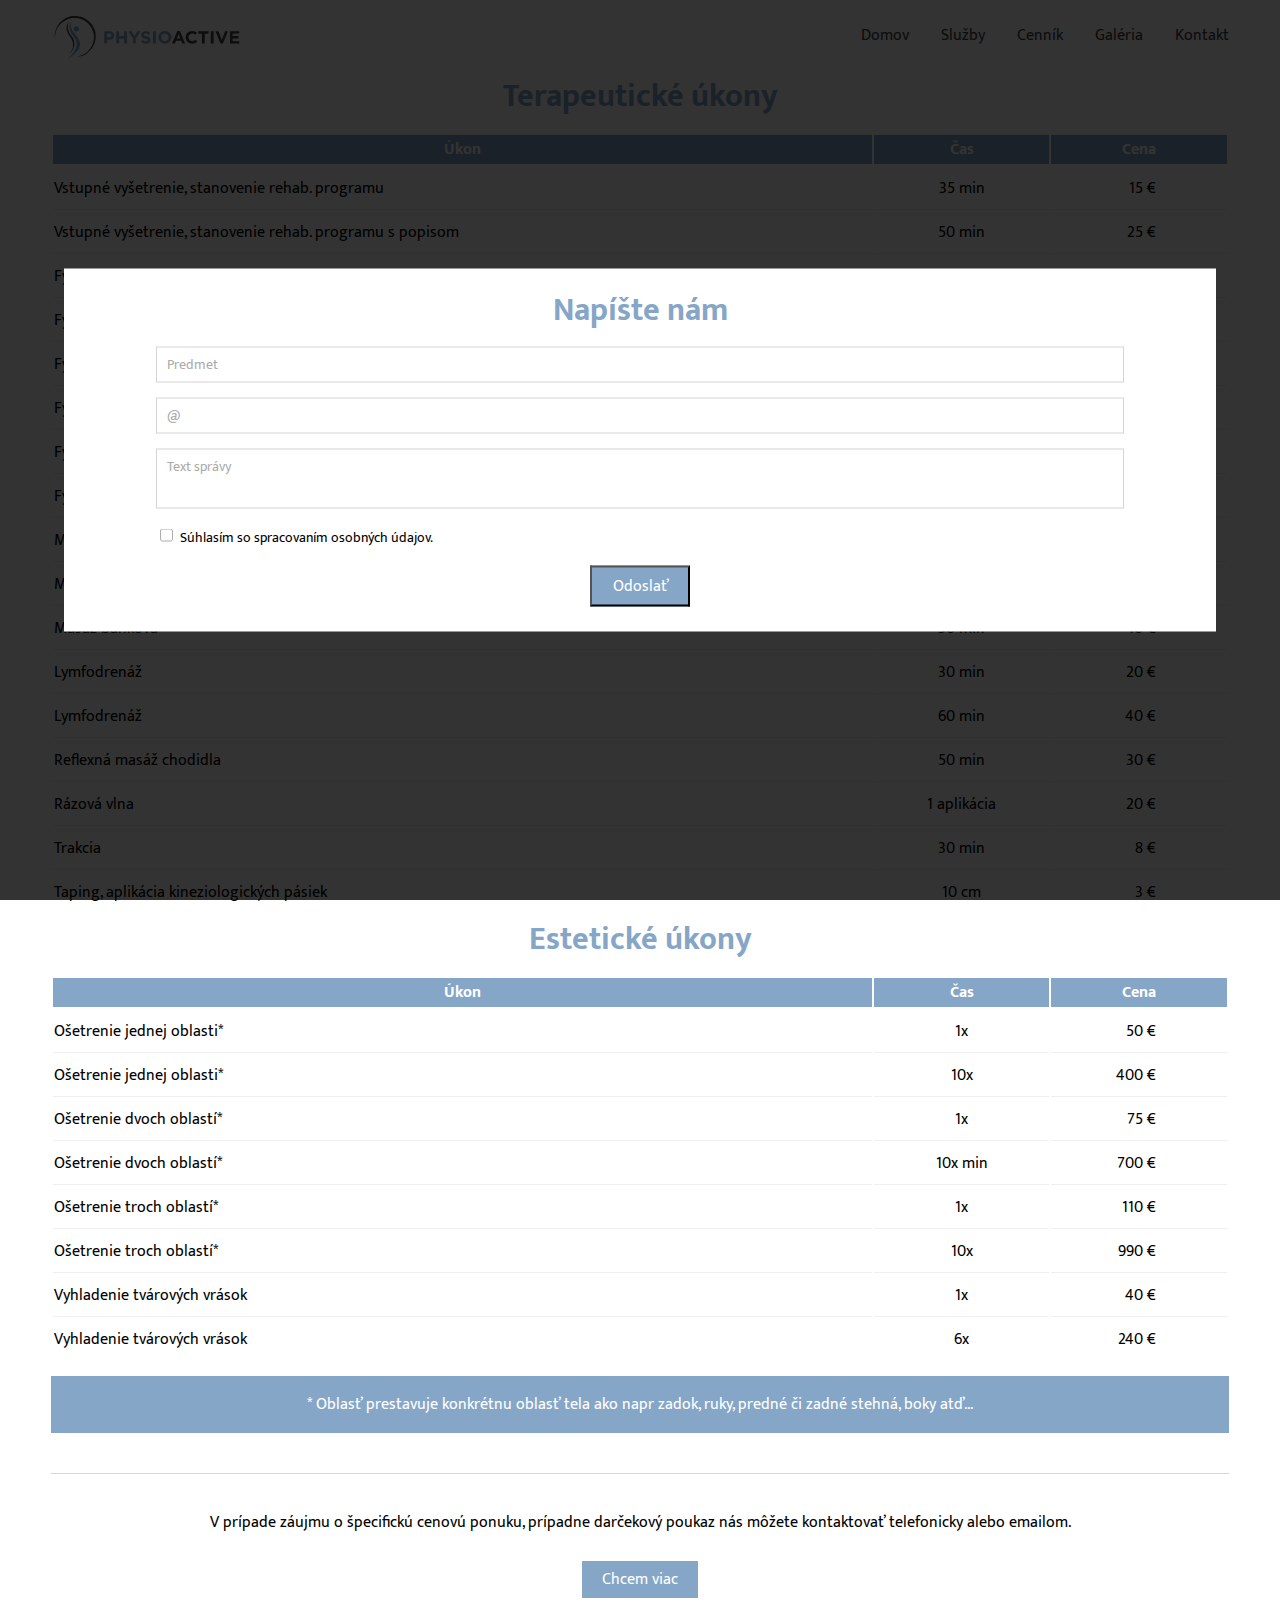
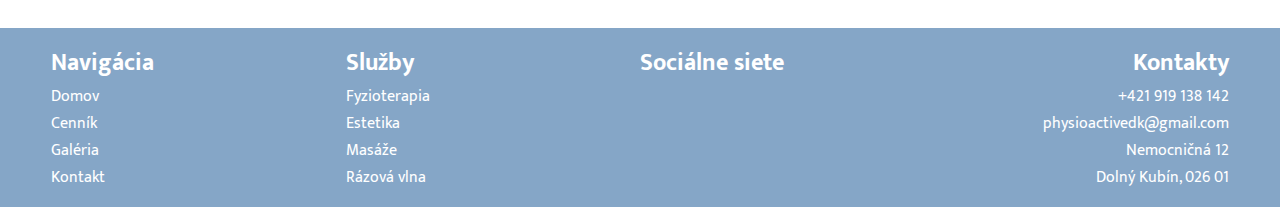
==== cennik.html @ cafc92ba "added popup / jquery tba" ====
<!DOCTYPE html>
<html lang="sk">
<head>
    <meta charset="UTF-8">
    <meta name="viewport" content="width=device-width, initial-scale=1.0">
    <meta http-equiv="X-UA-Compatible" content="ie=edge">
    <title>Physioactive - Diagnosticko rehabilitačné centrum fyzioterapie</title>
    <link rel="stylesheet" type="text/css" href="cennik.css">
    <link rel="stylesheet" href="https://use.fontawesome.com/releases/v5.0.13/css/all.css" integrity="sha384-DNOHZ68U8hZfKXOrtjWvjxusGo9WQnrNx2sqG0tfsghAvtVlRW3tvkXWZh58N9jp" crossorigin="anonymous">
    <link href="https://fonts.googleapis.com/css?family=Mukta:400,600" rel="stylesheet">
</head>
<body>
    <nav class="navbar">
        <a href="https://www.physioactive.sk/"><div class="PSlogo"></div></a>
        <div class="menulist">
            <ul>
                <li><a href="https://www.physioactive.sk/">Domov</a></li>
                <li><a href="sluzby">Služby</a></li>
                <li><a href="cennik">Cenník</a></li>
                <li><a href="galeria">Galéria</a></li>
                <li><a href="kontakt">Kontakt</a></li>
            </ul>
        </div>
        <div class="menuBtn"><i class="fas fa-bars"></i></div>
        <ul class="upperSocial">
            <li><a href="https://www.facebook.com/PhysioActive-455984561449445/" target="_blank"><i class="fab fa-facebook"></i></a></li>
            <li><a href="#"><i class="fab fa-youtube"></i></a></li>
            <li><a href="#"><i class="fab fa-instagram"></i></a></li>
        </ul>
            <div class="menuMob">
                <ul>
                    <li><a href="https://www.physioactive.sk/">Domov</a></li>
                    <li><a href="sluzby">Služby</a></li>
                    <li><a href="cennik">Cenník</a></li>
                    <li><a href="galeria">Galéria</a></li>
                    <li><a href="kontakt">Kontakt</a></li>
                </ul>
            </div>
    </nav>
    <main>
            <div class="serHeadWrap"><h1 class="serHead">Terapeutické úkony</h1></div>
            <div class="tabWrap">
                <table>
                    <thead>
                        <tr>
                            <th>Úkon</th>
                            <th>Čas</th>
                            <th>Cena</th>
                        </tr>
                    </thead>
                    <tbody>
                        <tr>
                            <td class="noBorder">Vstupné vyšetrenie, stanovenie rehab. programu</td>
                            <td class="noBorder">35 min</td>
                            <td class="noBorder"><p>15 €</p></td>
                        </tr>
                        <tr>
                            <td>Vstupné vyšetrenie, stanovenie rehab. programu s popisom</td>
                            <td>50 min</td>
                            <td><p>25 €</p></td>
                        </tr>
                        <tr>
                            <td>Fyzioterapia</td>
                            <td>30 min</td>
                            <td><p>10 €</p></td>
                        </tr>
                        <tr>
                            <td>Fyzioterapia</td>
                            <td>50 min</td>
                            <td><p>15 €</p></td>
                        </tr>
                        <tr>
                            <td>Fyzioterapia 5x</td>
                            <td>50 min</td>
                            <td><p>70 €</p></td>
                        </tr>
                        <tr>
                            <td>Fyzioterapia 10x</td>
                            <td>30 min</td>
                            <td><p>135 €</p></td>
                        </tr>
                        <tr>
                            <td>Fyzioterapia v domácom prostredí</td>
                            <td>60 min</td>
                            <td><p>120 €</p></td>
                        </tr>
                        <tr>
                            <td>Fyzioterapia v domácom prostredí 10x</td>
                            <td>60 min</td>
                            <td><p>270 €</p></td>
                        </tr>
                        <tr>
                            <td>Masáž</td>
                            <td>30 min</td>
                            <td><p>10 €</p></td>
                        </tr>
                        <tr>
                            <td>Masáž klasická</td>
                            <td>50 min</td>
                            <td><p>30 €</p></td>
                        </tr>
                        <tr>
                            <td>Masáž banková</td>
                            <td>30 min</td>
                            <td><p>10 €</p></td>
                        </tr>
                        <tr>
                            <td>Lymfodrenáž</td>
                            <td>30 min</td>
                            <td><p>20 €</p></td>
                        </tr>
                        <tr>
                            <td>Lymfodrenáž</td>
                            <td>60 min</td>
                            <td><p>40 €</p></td>
                        </tr>
                        <tr>
                            <td>Reflexná masáž chodidla</td>
                            <td>50 min</td>
                            <td><p>30 €</p></td>
                        </tr>
                        <tr>
                            <td>Rázová vlna</td>
                            <td>1 aplikácia</td>
                            <td><p>20 €</p></td>
                        </tr>
                        <tr>
                            <td>Trakcia</td>
                            <td>30 min</td>
                            <td><p>8 €</p></td>
                        </tr>
                        <tr>
                            <td>Taping, aplikácia kineziologických pásiek</td>
                            <td>10 cm</td>
                            <td><p>3 €</p></td>
                        </tr>
                    </tbody>
                </table>
            </div>
            <div class="serHeadWrap"><h1 class="serHead">Estetické úkony</h1></div>
            <div class="tabWrap">
                    <table>
                        <thead>
                            <tr>
                                <th>Úkon</th>
                                <th>Čas</th>
                                <th>Cena</th>
                            </tr>
                        </thead>
                        <tbody>
                            <tr>
                                <td class="noBorder">Ošetrenie jednej oblasti*</td>
                                <td class="noBorder">1x</td>
                                <td class="noBorder"><p>50 €</p></td>
                            </tr>
                            <tr>
                                <td>Ošetrenie jednej oblasti*</td>
                                <td>10x</td>
                                <td><p>400 €</p></td>
                            </tr>
                            <tr>
                                <td>Ošetrenie dvoch oblastí*</td>
                                <td>1x</td>
                                <td><p>75 €</p></td>
                            </tr>
                            <tr>
                                <td>Ošetrenie dvoch oblastí*</td>
                                <td>10x min</td>
                                <td><p>700 €</p></td>
                            </tr>
                            <tr>
                                <td>Ošetrenie troch oblastí*</td>
                                <td>1x</td>
                                <td><p>110 €</p></td>
                            </tr>
                            <tr>
                                <td>Ošetrenie troch oblastí*</td>
                                <td>10x</td>
                                <td><p>990 €</p></td>
                            </tr>
                            <tr>
                                <td>Vyhladenie tvárových vrások</td>
                                <td>1x</td>
                                <td><p>40 €</p></td>
                            </tr>
                            <tr>
                                <td>Vyhladenie tvárových vrások</td>
                                <td>6x</td>
                                <td><p>240 €</p></td>
                            </tr>
                        </tbody>
                    </table>
                </div>
                <div class="infoStar">
                    <div class="starWrap">
                        <p>* Oblasť prestavuje konkrétnu oblasť tela ako napr zadok, ruky, predné či zadné stehná, boky atď...</p>
                    </div>
                </div>
                <div class="sepHr"></div>
                <p class="extra">V prípade záujmu o špecifickú cenovú ponuku, prípadne darčekový
                        poukaz nás môžete kontaktovať telefonicky alebo emailom.</p>
                <div class="buttonInfo"><a href="#" class="servicesBtn">Chcem viac</a></div>
    </main>
    <!-- POPUP -->
    <div class="popupMain">
        <div class="popupBody">
            <i class="far fa-times-circle"></i>
            <div class="popupWrap">
                <h1>Napíšte nám</h1>
                <form action="php.php" method="POST">
                    <input type="text" name="subject" placeholder="Predmet" required>
                    <input type="text" name="mail" placeholder="@" required>
                    <textarea type="text" name="msg" placeholder="Text správy" required></textarea>
                    <wrapper><input class="gdpr" name="gdpr" type="checkbox" required>
                    <label for="gdpr">Súhlasím so spracovaním osobných údajov.</label></wrapper>
                    <button class="ctaSubmit">Odoslať</button>
                </form>
            </div>
        </div>
    </div>
    <!-- FOOTER -->
    <footer>
        <div class="footerWrap">
            <div class="separator">
                <div class="footerPart">
                    <h1 class="footerHeader">Navigácia</h1>
                    <ul>
                        <li><a href="https://www.physioactive.sk/">Domov</a></li>
                        <li><a href="cennik">Cenník</a></li>
                        <li><a href="galeria">Galéria</a></li>
                        <li><a href="kontakt">Kontakt</a></li>
                    </ul>
                </div>
                <div class="footerPart services">
                    <h1 class="footerHeader">Služby</h1>
                    <ul>
                        <li><a href="https://www.physioactive.sk/">Fyzioterapia</a></li>
                        <li><a href="cennik">Estetika</a></li>
                        <li><a href="galeria">Masáže</a></li>
                        <li><a href="kontakt">Rázová vlna</a></li>
                    </ul>
                </div>
            </div>
            <div class="separator">
                <div class="footerPart socialHide">
                    <h1 class="footerHeader">Sociálne siete</h1>
                    <ul class="socialUl">
                        <li><a href="https://www.facebook.com/PhysioActive-455984561449445/" target="_blank"><i class="fab fa-facebook"></i></a></li>
                        <li><a href="#"><i class="fab fa-youtube"></i></a></li>
                        <li><a href="#"><i class="fab fa-instagram"></i></a></li>
                    </ul>
                </div>
                <div class="footerPart rightCont">
                    <h1 class="footerHeader">Kontakty</h1>
                    <ul>
                        <li>+421 919 138 142</li>
                        <li>physioactivedk@gmail.com</li>
                        <li>Nemocničná 12</li>
                        <li>Dolný Kubín, 026 01</li>
                    </ul>
                </div>
            </div>
        </div>
    </footer>
<script src="https://code.jquery.com/jquery-3.3.1.slim.min.js" integrity="sha256-3edrmyuQ0w65f8gfBsqowzjJe2iM6n0nKciPUp8y+7E=" crossorigin="anonymous"></script>
<script>
    //mobile menu btn functionality
    $('.menuBtn').click(function(){
        $('.menuMob').toggleClass('menuMobActive');
    });
    //popup fucntionality
    $('.')
</script>
</body>
</html>
---- cennik.css ----
html body {
  width: 100%;
  margin: 0;
  padding: 0;
}

* {
  font-family: 'Mukta', Helvetica, sans-serif;
}

.navbar {
  background: white;
  height: 70px;
  position: fixed;
  width: 100%;
}

.navbar .PSlogo {
  background: url("physioactive_logo.svg");
  background-size: cover;
  background-position: center;
  width: 192px;
  height: 45px;
  float: left;
  margin-left: 16%;
  margin-top: 15px;
}

.navbar .upperSocial {
  display: none;
}

.navbar .menulist {
  float: right;
  display: block;
  margin-right: 16%;
}

.navbar .menulist ul {
  list-style: none;
  display: -webkit-box;
  display: -ms-flexbox;
  display: flex;
}

.navbar .menulist ul li {
  padding-left: 32px;
  padding-top: 6px;
}

.navbar .menulist ul li a {
  text-decoration: none;
  color: #424143;
  -webkit-transition-duration: .2s;
          transition-duration: .2s;
}

.navbar .menulist ul li a:hover {
  color: #85a6c7;
}

.navbar .menuBtn, .navbar .menuMob {
  display: none;
}

.heroImg {
  background: url("imgs/hero_img.jpg") no-repeat;
  background-size: cover;
  background-position: center;
  width: 100%;
  height: 800px;
  display: -webkit-box;
  display: -ms-flexbox;
  display: flex;
  -webkit-box-pack: center;
      -ms-flex-pack: center;
          justify-content: center;
  -webkit-box-align: center;
      -ms-flex-align: center;
          align-items: center;
  -webkit-box-orient: vertical;
  -webkit-box-direction: normal;
      -ms-flex-direction: column;
          flex-direction: column;
  padding-top: 70px;
}

.heroImg .icon {
  background: url("imgs/icon.svg") no-repeat;
  width: 130px;
  height: 137px;
}

.heroImg .heroHeader {
  color: white;
  margin-top: 10px;
  margin-bottom: 0px;
  font-size: 2.4em;
}

.heroImg .heroSubheader {
  color: white;
  margin-top: 0px;
  font-size: 1.3em;
  font-weight: 400;
}

.heroImg .heroSubheader br {
  display: none;
}

.mainInfo {
  width: 100%;
  margin-top: 50px;
  margin-bottom: 50px;
}

.mainInfo .mainInfoWrap {
  margin-left: 16%;
  margin-right: 16%;
  display: -webkit-box;
  display: -ms-flexbox;
  display: flex;
  -webkit-box-orient: horizontal;
  -webkit-box-direction: normal;
      -ms-flex-direction: row;
          flex-direction: row;
}

.mainInfo .mainImg {
  background: url("https://images.unsplash.com/photo-1514672013381-c6d0df1c8b18?ixlib=rb-1.2.1&ixid=eyJhcHBfaWQiOjEyMDd9&auto=format&fit=crop&w=1350&q=80") no-repeat;
  background-position: center;
  background-size: cover;
  -ms-flex-preferred-size: 50%;
      flex-basis: 50%;
}

.mainInfo .mainAbout {
  display: -webkit-box;
  display: -ms-flexbox;
  display: flex;
  -webkit-box-orient: vertical;
  -webkit-box-direction: normal;
      -ms-flex-direction: column;
          flex-direction: column;
  -ms-flex-preferred-size: 50%;
      flex-basis: 50%;
  margin-left: 6%;
}

.mainInfo .mainAbout .aboutHeader {
  font-size: 2.3em;
  margin-top: 0;
  margin-bottom: 8px;
}

.mainInfo .mainAbout span {
  display: block;
  background: #85a6c7;
  height: 8px;
  width: 70px;
}

.vidWrap {
  margin-left: 16%;
  margin-right: 16%;
  margin-bottom: 5px;
}

.vidWrap .video {
  width: 100%;
  height: 400px;
}

.serHeadWrap {
  width: 100%;
  margin: 0;
}

.serHeadWrap .serHead {
  text-align: center;
  margin: 0;
  color: #85a6c7;
  margin-bottom: 5px;
}

.servicesBg {
  width: 100%;
  background: #fafafa;
  margin-bottom: 25px;
}

.servicesBg .servicesWrap {
  margin-left: 16%;
  margin-right: 16%;
  display: -webkit-box;
  display: -ms-flexbox;
  display: flex;
  padding-top: 30px;
  padding-bottom: 30px;
}

.servicesBg .servicesWrap .servicesFlex {
  display: -webkit-box;
  display: -ms-flexbox;
  display: flex;
  -webkit-box-orient: vertical;
  -webkit-box-direction: normal;
      -ms-flex-direction: column;
          flex-direction: column;
  -ms-flex-preferred-size: 25%;
      flex-basis: 25%;
  margin-left: 15px;
  margin-right: 15px;
}

.servicesBg .servicesWrap .servicesFlex:first-of-type {
  margin-left: 0;
}

.servicesBg .servicesWrap .servicesFlex:last-of-type {
  margin-right: 0;
}

.servicesBg .servicesWrap .servicesFlex .servicesImg1 {
  background: url("https://images.unsplash.com/photo-1519823551278-64ac92734fb1?ixlib=rb-1.2.1&ixid=eyJhcHBfaWQiOjEyMDd9&auto=format&fit=crop&w=934&q=80") no-repeat;
  background-size: cover;
  background-position: center;
  height: 200px;
}

.servicesBg .servicesWrap .servicesFlex .servicesImg2 {
  background: url("https://images.unsplash.com/photo-1533025782032-634283c7c7ad?ixlib=rb-1.2.1&ixid=eyJhcHBfaWQiOjEyMDd9&auto=format&fit=crop&w=1352&q=80") no-repeat;
  background-size: cover;
  background-position: center;
  height: 200px;
}

.servicesBg .servicesWrap .servicesFlex .servicesImg3 {
  background: url("https://images.unsplash.com/photo-1519824145371-296894a0daa9?ixlib=rb-1.2.1&ixid=eyJhcHBfaWQiOjEyMDd9&auto=format&fit=crop&w=1350&q=80") no-repeat;
  background-size: cover;
  background-position: center;
  height: 200px;
}

.servicesBg .servicesWrap .servicesFlex .servicesImg4 {
  background: url("https://images.unsplash.com/photo-1508387027939-27cccde53673?ixlib=rb-1.2.1&ixid=eyJhcHBfaWQiOjEyMDd9&dpr=1&auto=format&fit=crop&w=1000&q=80&cs=tinysrgb") no-repeat;
  background-size: cover;
  background-position: center;
  height: 200px;
}

.servicesBg .servicesWrap .servicesFlex .servWrapCont {
  display: -webkit-box;
  display: -ms-flexbox;
  display: flex;
  -webkit-box-orient: vertical;
  -webkit-box-direction: normal;
      -ms-flex-direction: column;
          flex-direction: column;
}

.servicesBg .servicesWrap .servicesFlex .servWrapCont .servicesHeader {
  margin-bottom: 0;
  margin-top: 10px;
}

.servicesBg .servicesWrap .servicesFlex .servWrapCont p {
  margin-top: 0;
  line-height: 1.5em;
}

.servicesBg .servicesWrap .servicesFlex .servWrapCont .servicesBtn {
  background: #85a6c7;
  color: white;
  text-align: center;
  width: 100px;
  padding: 5px 10px 5px 10px;
  -webkit-transition-duration: .2s;
          transition-duration: .2s;
  text-decoration: none;
}

.servicesBg .servicesWrap .servicesFlex .servWrapCont .servicesBtn:hover {
  opacity: .85;
}

.quotes {
  width: 70px;
  height: 70px;
  background: url("imgs/quotes.svg") no-repeat;
  background-size: cover;
  margin: 0 auto;
}

.tstMain {
  width: 100%;
  margin-bottom: 20px;
}

.tstMain .tstWrap {
  margin-left: 16%;
  margin-right: 16%;
  display: -webkit-box;
  display: -ms-flexbox;
  display: flex;
  -webkit-box-orient: vertical;
  -webkit-box-direction: normal;
      -ms-flex-direction: column;
          flex-direction: column;
}

.tstMain .tstWrap .tstDouble {
  display: -webkit-box;
  display: -ms-flexbox;
  display: flex;
  -webkit-box-orient: horizontal;
  -webkit-box-direction: normal;
      -ms-flex-direction: row;
          flex-direction: row;
  margin-top: 20px;
}

.tstMain .tstWrap .tstDouble .tstUnit {
  background: white;
  -webkit-box-shadow: rgba(0, 0, 0, 0.1) 1px 1px 4px;
          box-shadow: rgba(0, 0, 0, 0.1) 1px 1px 4px;
  padding: 25px 30px 20px 30px;
}

.tstMain .tstWrap .tstDouble .tstUnit:first-of-type {
  margin-right: 10px;
}

.tstMain .tstWrap .tstDouble .tstUnit:last-of-type {
  margin-left: 10px;
}

.tstMain .tstWrap .tstDouble .tstUnit .tstHeader {
  font-size: 1em;
  margin: 0;
}

.tstMain .tstWrap .tstDouble .tstUnit .tstSubheader {
  color: #85a6c7;
  margin: 0;
}

.tstMain .tstWrap .tstDouble .tstUnit .tstText {
  margin: 0;
}

footer {
  background: #85a6c7;
  width: 100%;
}

footer .footerWrap {
  margin-left: 16%;
  margin-right: 16%;
  display: -webkit-box;
  display: -ms-flexbox;
  display: flex;
  color: white;
  height: auto;
  -webkit-box-orient: horizontal;
  -webkit-box-direction: normal;
      -ms-flex-direction: row;
          flex-direction: row;
}

footer .footerWrap .separator {
  display: -webkit-box;
  display: -ms-flexbox;
  display: flex;
  -webkit-box-orient: horizontal;
  -webkit-box-direction: normal;
      -ms-flex-direction: row;
          flex-direction: row;
  -ms-flex-preferred-size: 50%;
      flex-basis: 50%;
}

footer .footerWrap .separator .rightCont {
  text-align: right;
}

footer .footerWrap .footerPart {
  -ms-flex-preferred-size: 50%;
      flex-basis: 50%;
}

footer .footerWrap .footerPart ul li a {
  -webkit-transition-duration: .2s;
          transition-duration: .2s;
}

footer .footerWrap .footerPart ul li a:hover {
  opacity: .8;
}

footer .footerWrap .footerPart .socialUl {
  display: -webkit-box;
  display: -ms-flexbox;
  display: flex;
  -webkit-box-orient: horizontal;
  -webkit-box-direction: normal;
      -ms-flex-direction: row;
          flex-direction: row;
}

footer .footerWrap .footerPart .socialUl li {
  margin-right: 25px;
  font-size: 1.5em;
}

footer .footerWrap .footerPart .footerHeader {
  margin-top: 15px;
  margin-bottom: 0px;
  font-size: 1.5em;
}

footer .footerWrap .footerPart ul {
  list-style: none;
  padding: 0;
  margin-top: 0px;
}

footer .footerWrap .footerPart ul a {
  text-decoration: none;
  color: white;
}

@media only screen and (max-width: 1335px) {
  .navbar .PSlogo {
    margin-left: 4%;
  }
  .navbar .menulist {
    margin-right: 4%;
  }
  .mainInfo .mainInfoWrap {
    margin-left: 4%;
    margin-right: 4%;
  }
  footer {
    background: #85a6c7;
  }
  footer .footerWrap {
    margin-left: 4%;
    margin-right: 4%;
  }
  .vidWrap {
    margin-left: 4%;
    margin-right: 4%;
  }
  .vidWrap .video {
    width: 100%;
  }
  .servicesBg .servicesWrap {
    margin-left: 4%;
    margin-right: 4%;
  }
  .tstMain .tstWrap {
    margin-left: 4%;
    margin-right: 4%;
  }
}

@media only screen and (max-width: 980px) {
  .mainInfo .mainInfoWrap .mainAbout .aboutHeader {
    font-size: 1.6em;
  }
  .serHeadWrap .serHead {
    font-size: 1.6em;
  }
  .servicesBg .servicesWrap {
    -webkit-box-orient: vertical;
    -webkit-box-direction: normal;
        -ms-flex-direction: column;
            flex-direction: column;
  }
  .servicesBg .servicesWrap .servicesFlex {
    margin: 0;
    -webkit-box-orient: horizontal;
    -webkit-box-direction: normal;
        -ms-flex-direction: row;
            flex-direction: row;
  }
  .servicesBg .servicesWrap .servicesFlex:not(:first-of-type) {
    margin-top: 20px;
  }
  .servicesBg .servicesWrap .servicesFlex .servicesImg1, .servicesBg .servicesWrap .servicesFlex .servicesImg2, .servicesBg .servicesWrap .servicesFlex .servicesImg3, .servicesBg .servicesWrap .servicesFlex .servicesImg4 {
    -ms-flex-preferred-size: 50%;
        flex-basis: 50%;
  }
  .servicesBg .servicesWrap .servicesFlex .servWrapCont {
    padding-left: 30px;
    -ms-flex-preferred-size: 50%;
        flex-basis: 50%;
  }
  .servicesBg .servicesWrap .servicesFlex .servWrapCont .servicesHeader {
    font-size: 1.6em;
    margin-top: 0;
  }
}

@media only screen and (max-width: 710px) {
  .navbar .upperSocial {
    display: -webkit-box;
    display: -ms-flexbox;
    display: flex;
    list-style: none;
    float: right;
    margin-right: 5%;
  }
  .navbar .upperSocial li {
    margin-right: 25px;
    font-size: 1.5em;
  }
  .navbar .upperSocial li a {
    color: #424143;
    -webkit-transition-duration: .5s;
            transition-duration: .5s;
  }
  .navbar .upperSocial li a:hover {
    color: #85a6c7;
  }
  .navbar .menulist {
    display: none;
  }
  .navbar .menuBtn {
    display: block;
    float: right;
    margin-right: 4%;
    font-size: 1.5em;
    margin-top: 15px;
    cursor: pointer;
  }
  .navbar .menuMob {
    left: -100%;
    opacity: 0;
    display: block;
    position: absolute;
    margin-top: 70px;
    -webkit-transition: 0.5s;
    transition: 0.5s;
  }
  .navbar .menuMob ul {
    margin: 0;
    padding-left: 0;
    list-style: none;
  }
  .navbar .menuMob ul li {
    padding-top: 15px;
  }
  .navbar .menuMob ul li:last-of-type {
    padding-bottom: 15px;
  }
  .navbar .menuMob ul li a {
    text-decoration: none;
    color: #424143;
    font-size: 1rem !important;
  }
  .navbar .menuMobActive {
    opacity: 100;
    position: absolute;
    width: 100%;
    text-align: center;
    background: white;
    margin-top: 70px;
    display: block;
    left: 0px;
    position: fixed;
    -webkit-transition-duration: .3s;
            transition-duration: .3s;
  }
  .navbar .menuMobActive ul {
    margin: 0;
    padding-left: 0;
    list-style: none;
  }
  .navbar .menuMobActive ul li {
    padding-top: 15px;
  }
  .navbar .menuMobActive ul li:last-of-type {
    padding-bottom: 15px;
  }
  .navbar .menuMobActive ul li a {
    text-decoration: none;
    color: #424143;
    font-size: 1rem !important;
    -webkit-transition-duration: .2s;
            transition-duration: .2s;
  }
  .navbar .menuMobActive ul li a:hover {
    color: #85a6c7;
  }
  .heroImg {
    height: 350px;
  }
  .heroImg .icon {
    width: 70px;
    height: 77px;
  }
  .heroImg .heroHeader {
    font-size: 1.4em;
  }
  .heroImg .heroSubheader {
    font-size: 1em;
  }
  .mainInfo {
    margin-top: 5px;
    margin-bottom: 20px;
  }
  .mainInfo .mainInfoWrap {
    -webkit-box-orient: vertical;
    -webkit-box-direction: normal;
        -ms-flex-direction: column;
            flex-direction: column;
  }
  .mainInfo .mainInfoWrap .mainAbout {
    margin-left: 0;
    margin-top: 10px;
  }
  .vidWrap {
    margin-left: 0;
    margin-right: 0;
  }
  .servicesBg .servicesWrap .servicesFlex .servicesImg1, .servicesBg .servicesWrap .servicesFlex .servicesImg2, .servicesBg .servicesWrap .servicesFlex .servicesImg3, .servicesBg .servicesWrap .servicesFlex .servicesImg4 {
    -ms-flex-preferred-size: 35%;
        flex-basis: 35%;
  }
  .servicesBg .servicesWrap .servicesFlex .servWrapCont {
    -ms-flex-preferred-size: 65%;
        flex-basis: 65%;
  }
  .tstMain .tstWrap {
    margin-bottom: 15px;
  }
  .tstMain .tstWrap .tstDouble {
    -webkit-box-orient: vertical;
    -webkit-box-direction: normal;
        -ms-flex-direction: column;
            flex-direction: column;
    margin-top: 0;
  }
  .tstMain .tstWrap .tstDouble .tstUnit {
    padding-left: 4%;
    padding-right: 4%;
    margin-left: 0 !important;
    margin-right: 0 !important;
    margin-top: 20px;
  }
  footer .footerWrap .separator .services {
    margin-left: 15%;
  }
  footer .footerWrap .separator .footerPart {
    -ms-flex-preferred-size: 100%;
        flex-basis: 100%;
  }
  footer .footerWrap .separator .socialHide {
    display: none;
  }
}

@media only screen and (max-width: 550px) {
  .vidWrap .video {
    height: 280px;
  }
  .servicesBg .servicesWrap {
    margin-left: 0;
    margin-right: 0;
  }
  .servicesBg .servicesWrap .servicesFlex {
    -webkit-box-orient: vertical;
    -webkit-box-direction: normal;
        -ms-flex-direction: column;
            flex-direction: column;
  }
  .servicesBg .servicesWrap .servicesFlex .servWrapCont {
    padding-left: 4% !important;
    padding-right: 4% !important;
    padding-left: 0;
    padding-top: 15px;
    margin-bottom: 5px;
  }
  .servicesBg .servicesWrap .servicesFlex .servWrapCont a {
    margin: 0 auto;
  }
}

@media only screen and (max-width: 480px) {
  .navbar .upperSocial {
    display: none;
  }
  .heroImg {
    height: 250px;
  }
  .heroImg .heroHeader {
    margin-bottom: 5px;
  }
  .heroImg .heroSubheader {
    text-align: center;
    line-height: 1.4em;
  }
  .heroImg .heroSubheader br {
    display: block;
  }
  .mainInfo .mainInfoWrap .mainAbout .aboutHeader {
    font-size: 1.4em;
  }
  .mainInfo .mainInfoWrap .mainAbout span {
    height: 5px;
    width: 60px;
  }
  .mainInfo .mainInfoWrap .mainAbout .aboutBody {
    margin-bottom: 0;
  }
  .vidWrap .video {
    height: 240px;
  }
  footer .footerWrap .separator {
    -webkit-box-orient: vertical;
    -webkit-box-direction: normal;
        -ms-flex-direction: column;
            flex-direction: column;
  }
  footer .footerWrap .separator .services {
    margin-left: 0;
  }
  footer .footerWrap .separator .socialHide {
    display: block;
    text-align: right;
  }
  footer .footerWrap .separator .socialHide .socialUl {
    float: right;
  }
  footer .footerWrap .separator .socialHide .socialUl li {
    margin-left: 25px;
    margin-right: 0;
  }
}

@media only screen and (max-width: 350px) {
  .vidWrap .video {
    height: 200px;
  }
  footer .footerWrap .separator:first-of-type {
    display: none;
  }
  footer .footerWrap .separator .socialHide {
    text-align: left;
  }
  footer .footerWrap .separator .socialHide .socialUl {
    float: left;
  }
  footer .footerWrap .separator .socialHide .socialUl li {
    margin-left: 0;
    margin-right: 25px;
  }
  footer .footerWrap .separator .rightCont {
    text-align: left;
  }
  footer .footerWrap .separator .rightCont .footerHeader {
    margin-top: 0;
  }
}

main {
  padding-top: 70px;
}

.tabWrap {
  margin-left: 16%;
  margin-right: 16%;
  margin-top: 10px;
}

.tabWrap table {
  width: 100%;
}

.tabWrap table thead tr th {
  background: #85a6c7;
  color: white;
}

.tabWrap table thead tr th:last-of-type {
  text-align: center;
}

.tabWrap table tbody td {
  border-top: solid 1px #efefef;
  padding-top: 9px;
  padding-bottom: 5px;
}

.tabWrap table tbody td:nth-of-type(2) {
  text-align: center;
  width: 15%;
}

.tabWrap table tbody td:nth-of-type(3) {
  width: 15%;
}

.tabWrap table tbody td:nth-of-type(3) p {
  margin: 0;
  padding-right: 40%;
  text-align: right;
}

.tabWrap table tbody .noBorder {
  border: none;
}

.infoStar {
  width: 100%;
}

.infoStar .starWrap {
  margin-left: 16%;
  margin-right: 16%;
  background: #85a6c7;
}

.infoStar .starWrap p {
  color: white;
  padding: 15px 25px;
  text-align: center;
}

.sepHr {
  display: block;
  margin-left: 16%;
  margin-right: 16%;
  height: 1px;
  opacity: .6;
  background: #bababa;
  margin-top: 40px;
}

.extra {
  text-align: center;
  margin-left: 16%;
  margin-right: 16%;
  margin-top: 35px;
}

.buttonInfo {
  text-align: center;
  margin-top: 30px;
  margin-bottom: 35px;
}

.buttonInfo .servicesBtn {
  background: #85a6c7;
  color: white;
  text-align: center;
  width: 100px;
  padding: 5px 20px 5px 20px;
  -webkit-transition-duration: .2s;
          transition-duration: .2s;
  text-decoration: none;
}

.buttonInfo .servicesBtn:hover {
  opacity: .85;
}

.popupMain {
  width: 100%;
  height: 100%;
  background: rgba(0, 0, 0, 0.8);
  position: fixed;
  z-index: 99;
  top: 0;
}

.popupMain .popupBody {
  background: white;
  width: 90%;
  top: 50%;
  left: 50%;
  position: absolute;
  -webkit-transform: translate(-50%, -50%);
          transform: translate(-50%, -50%);
}

.popupMain .popupBody i {
  color: white;
  margin: 0px;
  margin-top: -40px;
  position: absolute;
  right: 0%;
  font-size: 1.5em;
}

.popupMain .popupWrap {
  padding: 0px 8% 0px 8%;
}

.popupMain .popupWrap h1 {
  color: #85a6c7;
  text-align: center;
  margin-top: 15px;
  margin-bottom: 10px;
}

.popupMain .popupWrap form {
  display: -webkit-box;
  display: -ms-flexbox;
  display: flex;
  -webkit-box-orient: vertical;
  -webkit-box-direction: normal;
      -ms-flex-direction: column;
          flex-direction: column;
  margin-top: 8px;
}

.popupMain .popupWrap form input, .popupMain .popupWrap form textarea {
  border: solid #bababa 1px;
  margin-bottom: 15px;
  padding: 5px 10px;
  font-size: .9em;
  opacity: .6;
  resize: none;
}

.popupMain .popupWrap form .gdpr {
  margin-bottom: 0;
}

.popupMain .popupWrap form label {
  font-size: .9em;
}

.popupMain .popupWrap form button {
  background: #85a6c7;
  color: white;
  text-align: center;
  width: 100px;
  font-size: 1em;
  padding: 5px 10px 5px 10px;
  -webkit-transition-duration: .2s;
          transition-duration: .2s;
  text-decoration: none;
  margin: 15px auto;
  margin-bottom: 25px;
}

.popupMain .popupWrap form button:hover {
  cursor: pointer;
  opacity: .85;
}

@media only screen and (max-width: 1335px) {
  .tabWrap, .extra, .sepHr {
    margin-left: 4%;
    margin-right: 4%;
  }
  .infoStar .starWrap {
    margin-left: 4%;
    margin-right: 4%;
  }
}

@media only screen and (max-width: 710px) {
  .tabWrap table tbody td {
    font-size: .9em;
    line-height: 1.5em;
  }
  .tabWrap table tbody td:nth-of-type(2) {
    width: 20%;
  }
  .tabWrap table tbody td:nth-of-type(3) {
    width: 20%;
  }
}

@media only screen and (max-width: 480px) {
  .tabWrap table tbody td:nth-of-type(1) {
    padding-right: 10px;
  }
  .tabWrap table tbody td:nth-of-type(2) {
    width: 25%;
  }
  .tabWrap table tbody td:nth-of-type(3) {
    width: 25%;
  }
  .tabWrap table tbody td:nth-of-type(3) p {
    padding-right: 30%;
  }
}
/*# sourceMappingURL=cennik.css.map */
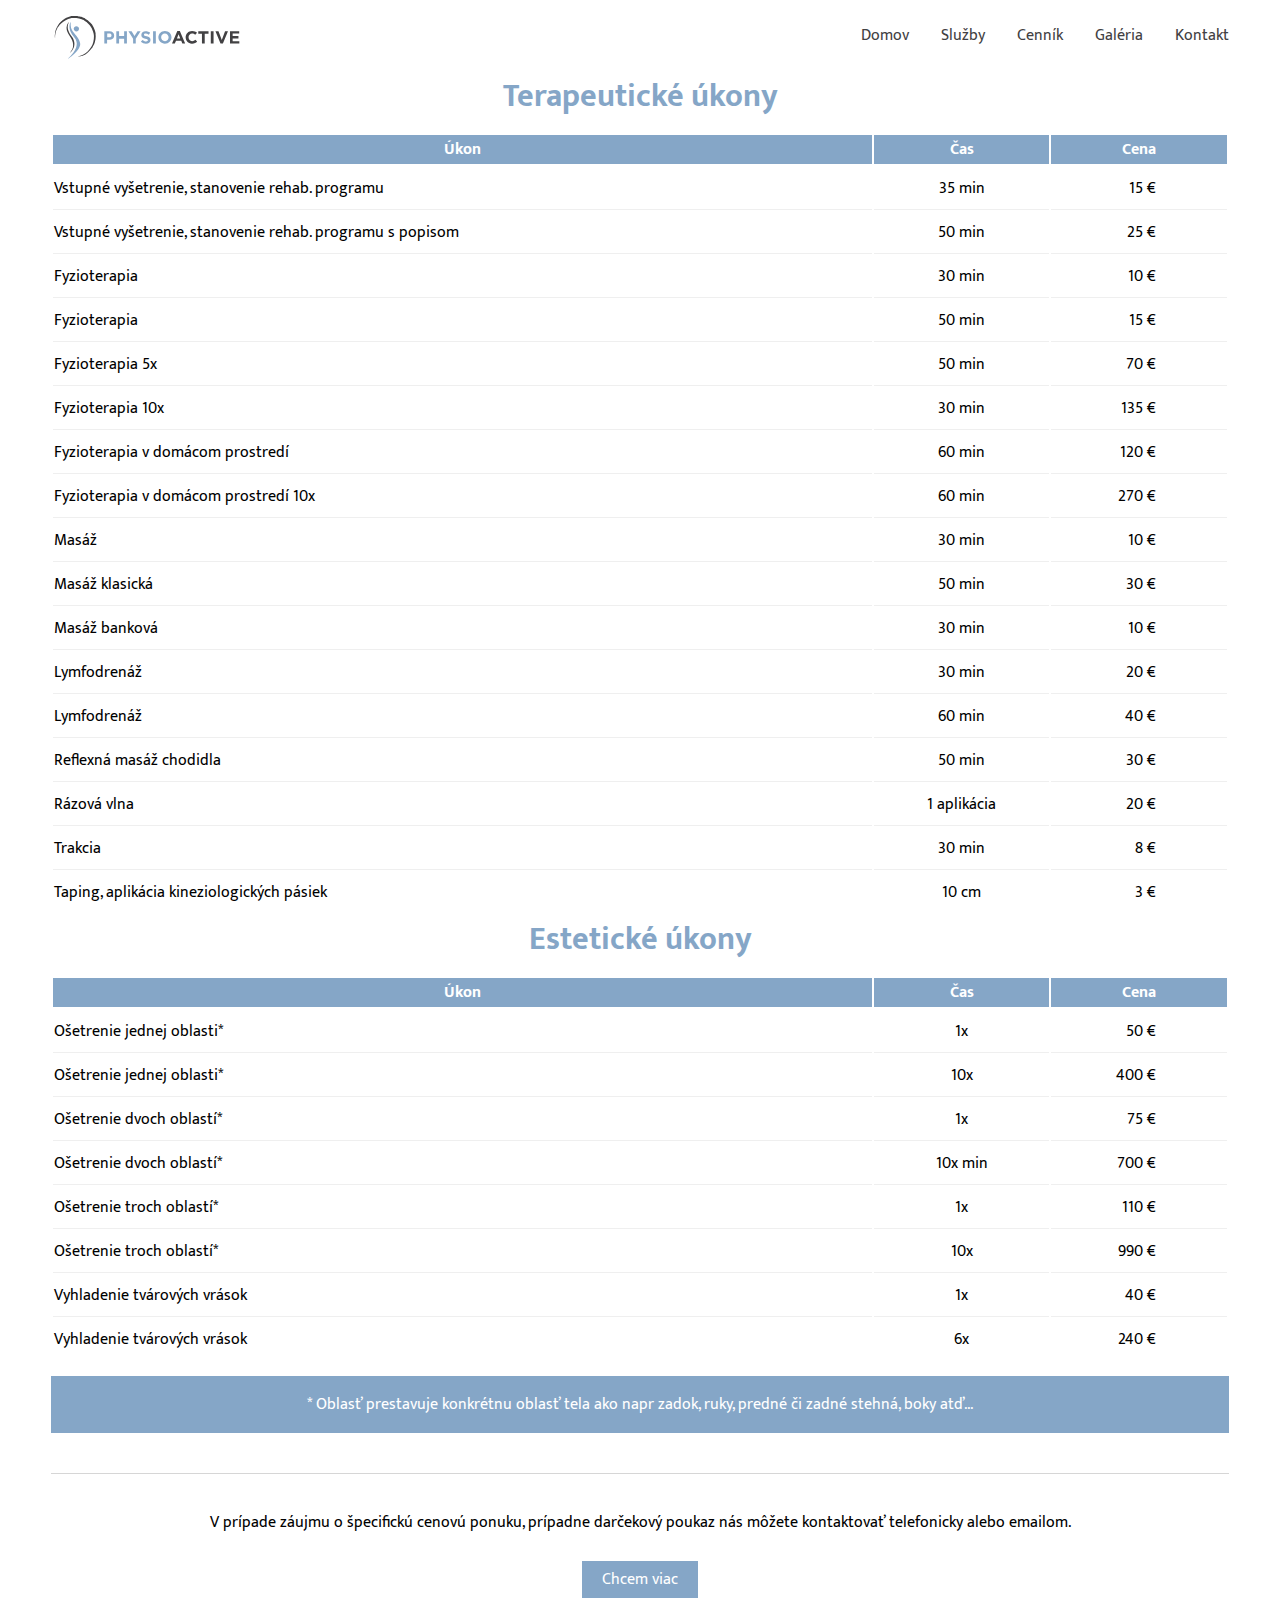
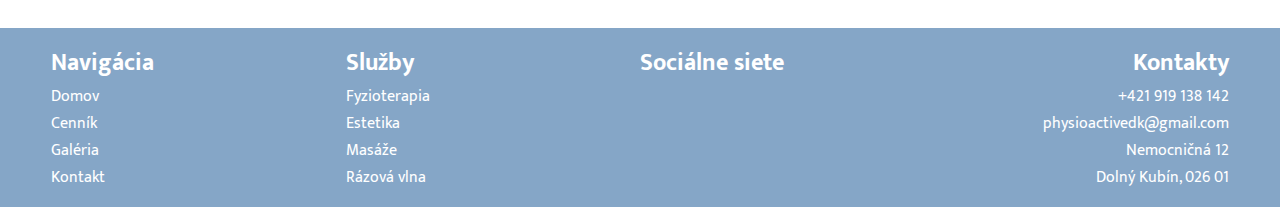
==== commit a5a9c568: "added gallery, favicon, description, fixed contact" ====
--- a/cennik.html
+++ b/cennik.html
@@ -8,6 +8,8 @@
     <link rel="stylesheet" type="text/css" href="cennik.css">
     <link rel="stylesheet" href="https://use.fontawesome.com/releases/v5.0.13/css/all.css" integrity="sha384-DNOHZ68U8hZfKXOrtjWvjxusGo9WQnrNx2sqG0tfsghAvtVlRW3tvkXWZh58N9jp" crossorigin="anonymous">
     <link href="https://fonts.googleapis.com/css?family=Mukta:400,600" rel="stylesheet">
+    <link rel="shortcut icon" type="image/png" href="favicon.png">
+    <meta name="description" content="Fyzioterapeutické a rehabilitačné centrum s primárnym zameraním na diagnostiku a liečbu bolestivých stavov pohybového aparátu, bolesti chrbtice, kĺbov, svalov atď. Pri liečbe využívame nielen manuálne techniky ale aj rázovú vlnu, či kryoterapeutický prístroj.">
 </head>
 <body>
     <nav class="navbar">
@@ -269,7 +271,12 @@
         $('.menuMob').toggleClass('menuMobActive');
     });
     //popup fucntionality
-    $('.')
+    $('.servicesBtn').click(function(){
+        $('.popupMain').css("display","block");
+    });
+    $('.fa-times-circle').click(function(){
+        $('.popupMain').css("display","none");
+    });
 </script>
 </body>
 </html>--- a/cennik.css
+++ b/cennik.css
@@ -13,6 +13,7 @@
   height: 70px;
   position: fixed;
   width: 100%;
+  z-index: 9999 !important;
 }
 
 .navbar .PSlogo {
@@ -275,14 +276,14 @@
   color: white;
   text-align: center;
   width: 100px;
-  padding: 5px 10px 5px 10px;
+  padding: 5px 10px 4px 10px;
   -webkit-transition-duration: .2s;
           transition-duration: .2s;
   text-decoration: none;
 }
 
 .servicesBg .servicesWrap .servicesFlex .servWrapCont .servicesBtn:hover {
-  opacity: .85;
+  background: #a2bdd8;
 }
 
 .quotes {
@@ -873,13 +874,15 @@
   height: 100%;
   background: rgba(0, 0, 0, 0.8);
   position: fixed;
+  top: 0;
   z-index: 99;
-  top: 0;
+  display: none;
 }
 
 .popupMain .popupBody {
   background: white;
-  width: 90%;
+  width: 450px;
+  max-width: 90%;
   top: 50%;
   left: 50%;
   position: absolute;
@@ -894,6 +897,13 @@
   position: absolute;
   right: 0%;
   font-size: 1.5em;
+  -webkit-transition-duration: .2s;
+          transition-duration: .2s;
+}
+
+.popupMain .popupBody i:hover {
+  color: #cfcfcf;
+  cursor: pointer;
 }
 
 .popupMain .popupWrap {
@@ -951,7 +961,7 @@
 
 .popupMain .popupWrap form button:hover {
   cursor: pointer;
-  opacity: .85;
+  background: #a2bdd8;
 }
 
 @media only screen and (max-width: 1335px) {
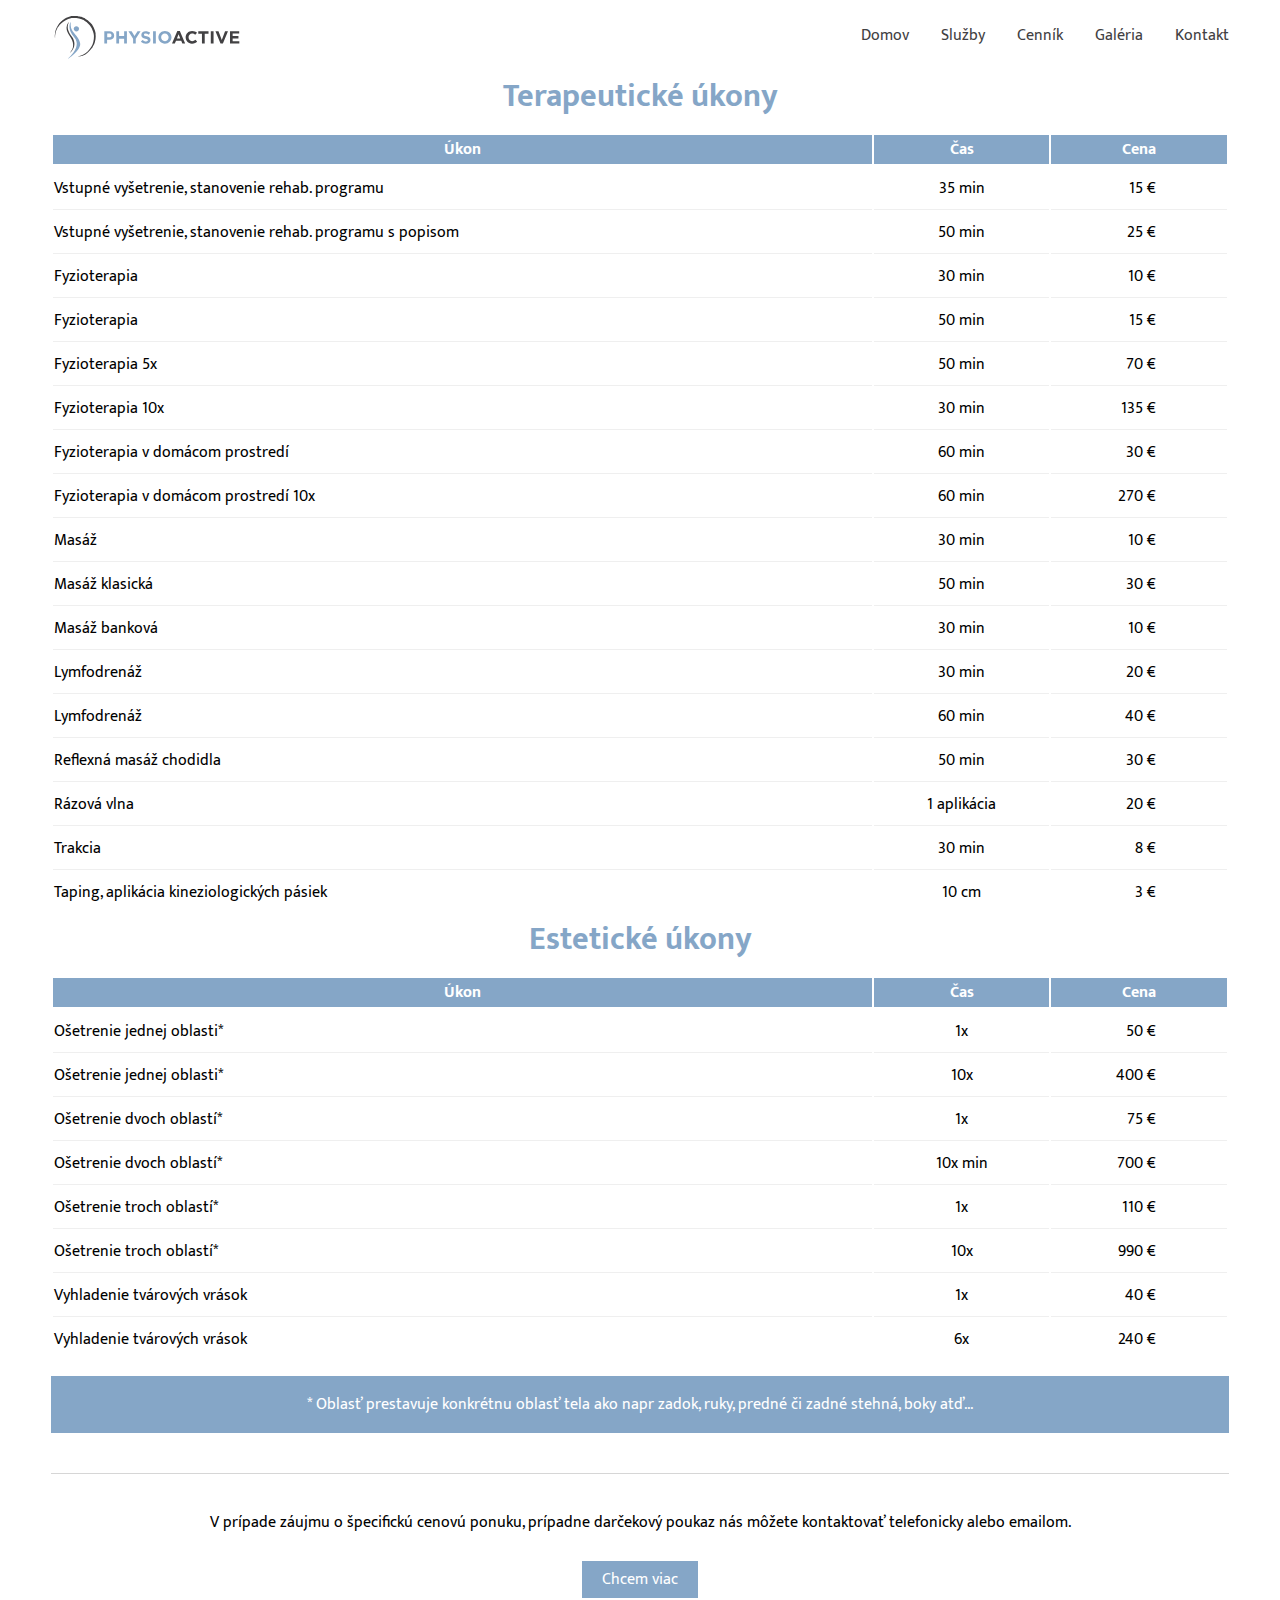
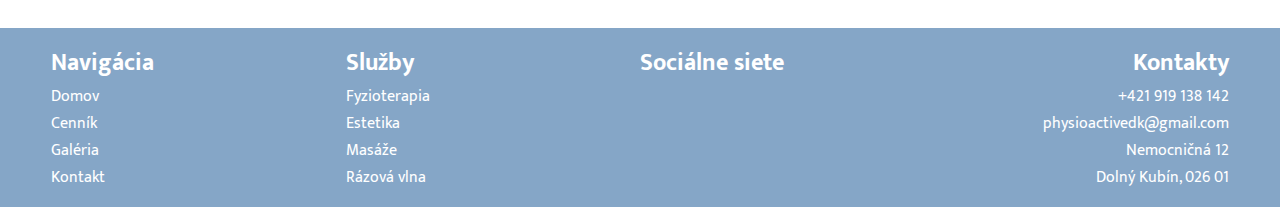
==== commit 46c633fd: "added imgs" ====
--- a/cennik.html
+++ b/cennik.html
@@ -84,7 +84,7 @@
                         <tr>
                             <td>Fyzioterapia v domácom prostredí</td>
                             <td>60 min</td>
-                            <td><p>120 €</p></td>
+                            <td><p>30 €</p></td>
                         </tr>
                         <tr>
                             <td>Fyzioterapia v domácom prostredí 10x</td>
@@ -99,7 +99,7 @@
                         <tr>
                             <td>Masáž klasická</td>
                             <td>50 min</td>
-                            <td><p>30 €</p></td>
+                            <td><p>30 €</p></td><!--15€-->
                         </tr>
                         <tr>
                             <td>Masáž banková</td>
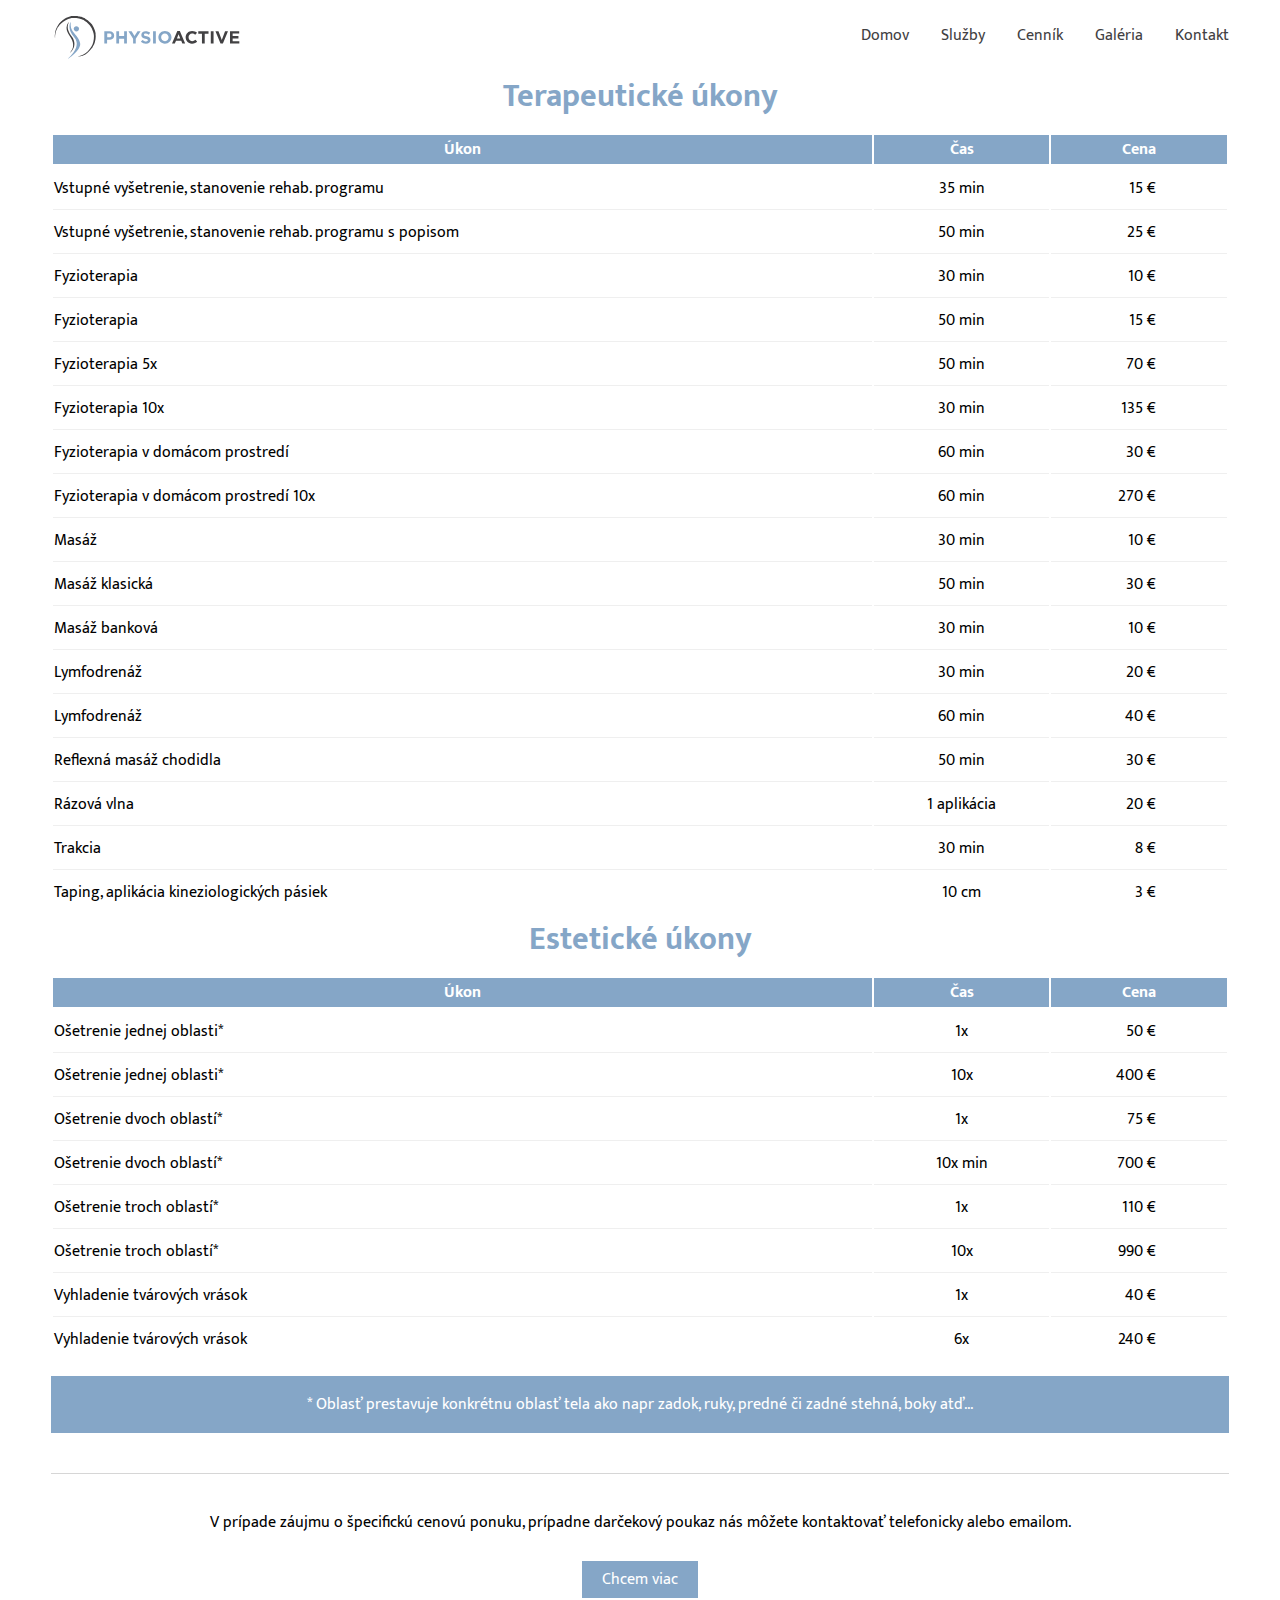
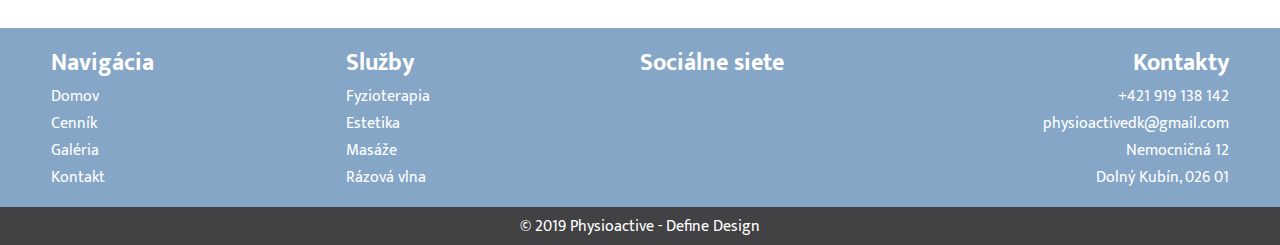
==== commit 1703cd49: "hidden vid, fixed services" ====
--- a/cennik.html
+++ b/cennik.html
@@ -26,7 +26,7 @@
         <div class="menuBtn"><i class="fas fa-bars"></i></div>
         <ul class="upperSocial">
             <li><a href="https://www.facebook.com/PhysioActive-455984561449445/" target="_blank"><i class="fab fa-facebook"></i></a></li>
-            <li><a href="#"><i class="fab fa-youtube"></i></a></li>
+            <li><a href="https://www.youtube.com/channel/UCnXAggVKej-yZUJYLw-RJVw" target="_blank"><i class="fab fa-youtube"></i></a></li>
             <li><a href="#"><i class="fab fa-instagram"></i></a></li>
         </ul>
             <div class="menuMob">
@@ -248,7 +248,7 @@
                     <h1 class="footerHeader">Sociálne siete</h1>
                     <ul class="socialUl">
                         <li><a href="https://www.facebook.com/PhysioActive-455984561449445/" target="_blank"><i class="fab fa-facebook"></i></a></li>
-                        <li><a href="#"><i class="fab fa-youtube"></i></a></li>
+                        <li><a href="https://www.youtube.com/channel/UCnXAggVKej-yZUJYLw-RJVw" target="_blank"><i class="fab fa-youtube"></i></a></li>
                         <li><a href="#"><i class="fab fa-instagram"></i></a></li>
                     </ul>
                 </div>
@@ -264,6 +264,9 @@
             </div>
         </div>
     </footer>
+    <div class="copyright">
+        <p>&copy; 2019 Physioactive - <a href="https://www.define.sk/" target="_blank">Define Design</a></p>
+    </div>
 <script src="https://code.jquery.com/jquery-3.3.1.slim.min.js" integrity="sha256-3edrmyuQ0w65f8gfBsqowzjJe2iM6n0nKciPUp8y+7E=" crossorigin="anonymous"></script>
 <script>
     //mobile menu btn functionality
--- a/cennik.css
+++ b/cennik.css
@@ -224,28 +224,28 @@
 }
 
 .servicesBg .servicesWrap .servicesFlex .servicesImg1 {
-  background: url("https://images.unsplash.com/photo-1519823551278-64ac92734fb1?ixlib=rb-1.2.1&ixid=eyJhcHBfaWQiOjEyMDd9&auto=format&fit=crop&w=934&q=80") no-repeat;
+  background: url("imgs/fyzioterapia.jpg") no-repeat;
   background-size: cover;
   background-position: center;
   height: 200px;
 }
 
 .servicesBg .servicesWrap .servicesFlex .servicesImg2 {
-  background: url("https://images.unsplash.com/photo-1533025782032-634283c7c7ad?ixlib=rb-1.2.1&ixid=eyJhcHBfaWQiOjEyMDd9&auto=format&fit=crop&w=1352&q=80") no-repeat;
+  background: url("imgs/skincare.jpg") no-repeat;
   background-size: cover;
   background-position: center;
   height: 200px;
 }
 
 .servicesBg .servicesWrap .servicesFlex .servicesImg3 {
-  background: url("https://images.unsplash.com/photo-1519824145371-296894a0daa9?ixlib=rb-1.2.1&ixid=eyJhcHBfaWQiOjEyMDd9&auto=format&fit=crop&w=1350&q=80") no-repeat;
+  background: url("imgs/masaze.jpg") no-repeat;
   background-size: cover;
   background-position: center;
   height: 200px;
 }
 
 .servicesBg .servicesWrap .servicesFlex .servicesImg4 {
-  background: url("https://images.unsplash.com/photo-1508387027939-27cccde53673?ixlib=rb-1.2.1&ixid=eyJhcHBfaWQiOjEyMDd9&dpr=1&auto=format&fit=crop&w=1000&q=80&cs=tinysrgb") no-repeat;
+  background: url("imgs/razova_vlna.jpg") no-repeat;
   background-size: cover;
   background-position: center;
   height: 200px;
@@ -430,6 +430,28 @@
 footer .footerWrap .footerPart ul a {
   text-decoration: none;
   color: white;
+}
+
+.copyright {
+  background: #424143;
+  padding: 6px 0 5px 0;
+  text-align: center;
+}
+
+.copyright p {
+  color: white;
+  margin: 0;
+}
+
+.copyright p a {
+  color: white;
+  text-decoration: none;
+  -webkit-transition-duration: .2s;
+          transition-duration: .2s;
+}
+
+.copyright p a:hover {
+  color: #ccc;
 }
 
 @media only screen and (max-width: 1335px) {
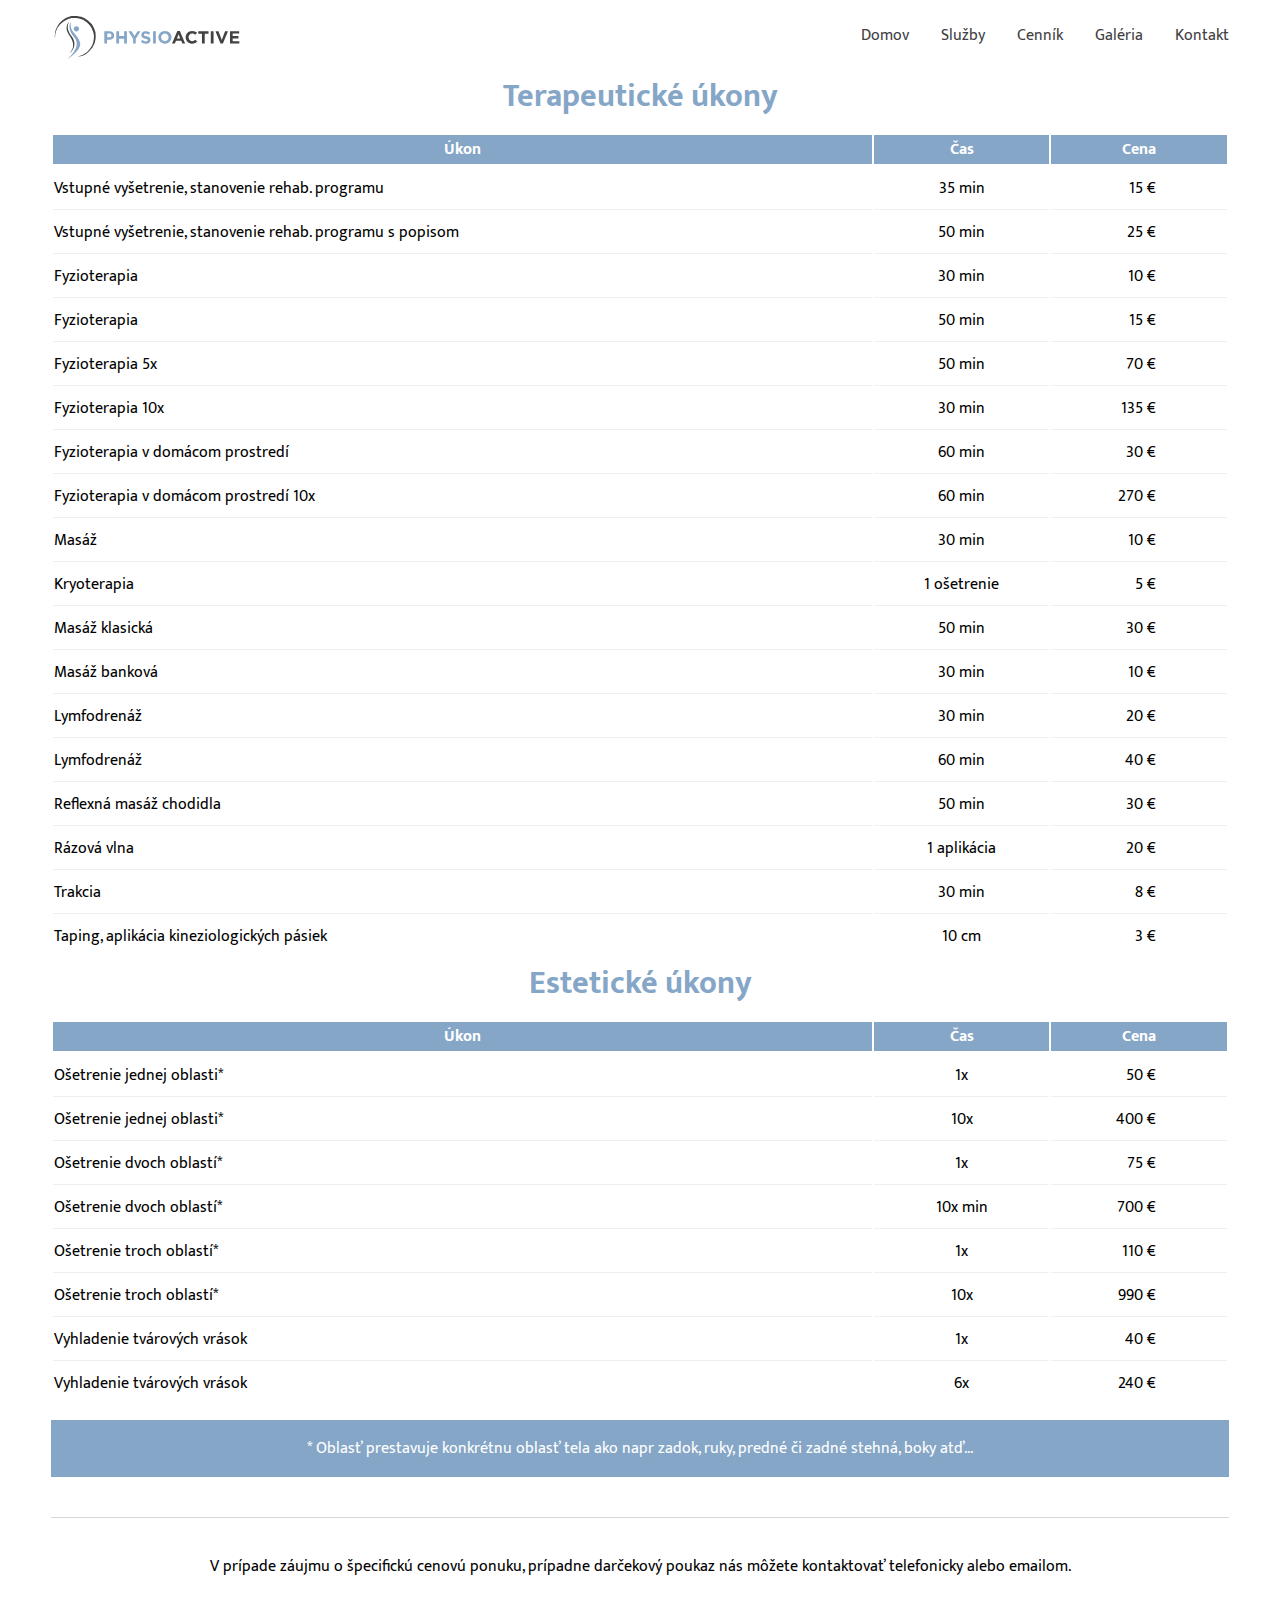
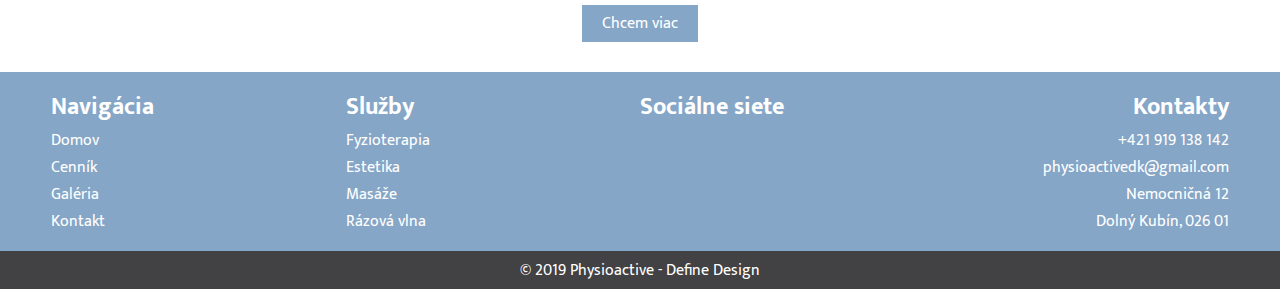
==== commit b0d7177c: "added details foreach index item, fixed footer" ====
--- a/cennik.html
+++ b/cennik.html
@@ -1,7 +1,15 @@
 <!DOCTYPE html>
 <html lang="sk">
 <head>
+    <script async src="https://www.googletagmanager.com/gtag/js?id=UA-132439200-1"></script>
+    <script>
+        window.dataLayer = window.dataLayer || [];
+        function gtag(){dataLayer.push(arguments);}
+                 gtag('js', new Date());
+                 gtag('config', 'UA-132439200-1');
+    </script>
     <meta charset="UTF-8">
+    <script src="https://ajax.googleapis.com/ajax/libs/jquery/3.3.1/jquery.min.js"></script>
     <meta name="viewport" content="width=device-width, initial-scale=1.0">
     <meta http-equiv="X-UA-Compatible" content="ie=edge">
     <title>Physioactive - Diagnosticko rehabilitačné centrum fyzioterapie</title>
@@ -27,7 +35,7 @@
         <ul class="upperSocial">
             <li><a href="https://www.facebook.com/PhysioActive-455984561449445/" target="_blank"><i class="fab fa-facebook"></i></a></li>
             <li><a href="https://www.youtube.com/channel/UCnXAggVKej-yZUJYLw-RJVw" target="_blank"><i class="fab fa-youtube"></i></a></li>
-            <li><a href="#"><i class="fab fa-instagram"></i></a></li>
+            <!-- <li><a href="#"><i class="fab fa-instagram"></i></a></li> -->
         </ul>
             <div class="menuMob">
                 <ul>
@@ -95,6 +103,11 @@
                             <td>Masáž</td>
                             <td>30 min</td>
                             <td><p>10 €</p></td>
+                        </tr>
+                        <tr>
+                            <td>Kryoterapia</td>
+                            <td>1 ošetrenie</td>
+                            <td><p>5 €</p></td>
                         </tr>
                         <tr>
                             <td>Masáž klasická</td>
@@ -209,14 +222,21 @@
             <i class="far fa-times-circle"></i>
             <div class="popupWrap">
                 <h1>Napíšte nám</h1>
-                <form action="php.php" method="POST">
-                    <input type="text" name="subject" placeholder="Predmet" required>
-                    <input type="text" name="mail" placeholder="@" required>
-                    <textarea type="text" name="msg" placeholder="Text správy" required></textarea>
+                <form class="contact_form" action="execphp.php" method="POST">
+                    <input type="text" name="subj" class="input-subject" placeholder="Predmet" required autocomplete="off">
+                    <input type="text" name="email" class="input-email" placeholder="@" required autocomplete="off">
+                    <textarea type="text" name="message" class="input-message" placeholder="Text správy" required></textarea>
                     <wrapper><input class="gdpr" name="gdpr" type="checkbox" required>
                     <label for="gdpr">Súhlasím so spracovaním osobných údajov.</label></wrapper>
                     <button class="ctaSubmit">Odoslať</button>
                 </form>
+            </div>
+            <div class="successAlert">
+                <div class="successAlign">
+                    <h1 class="successHeader">Gratulujeme,</h1>
+                    <p class="successP">Váš mail bol úspešne odoslaný, v blízkej dobe Vás budeme kontaktovať.</p>
+                    <button class="btnOk">Ok</button>
+                </div>
             </div>
         </div>
     </div>
@@ -236,10 +256,10 @@
                 <div class="footerPart services">
                     <h1 class="footerHeader">Služby</h1>
                     <ul>
-                        <li><a href="https://www.physioactive.sk/">Fyzioterapia</a></li>
-                        <li><a href="cennik">Estetika</a></li>
-                        <li><a href="galeria">Masáže</a></li>
-                        <li><a href="kontakt">Rázová vlna</a></li>
+                        <li><a href="fyzioterapia">Fyzioterapia</a></li>
+                        <li><a href="estetika">Estetika</a></li>
+                        <li><a href="masaze">Masáže</a></li>
+                        <li><a href="razova_vlna">Rázová vlna</a></li>
                     </ul>
                 </div>
             </div>
@@ -249,7 +269,7 @@
                     <ul class="socialUl">
                         <li><a href="https://www.facebook.com/PhysioActive-455984561449445/" target="_blank"><i class="fab fa-facebook"></i></a></li>
                         <li><a href="https://www.youtube.com/channel/UCnXAggVKej-yZUJYLw-RJVw" target="_blank"><i class="fab fa-youtube"></i></a></li>
-                        <li><a href="#"><i class="fab fa-instagram"></i></a></li>
+                        <!-- <li><a href="#"><i class="fab fa-instagram"></i></a></li> -->
                     </ul>
                 </div>
                 <div class="footerPart rightCont">
@@ -267,7 +287,6 @@
     <div class="copyright">
         <p>&copy; 2019 Physioactive - <a href="https://www.define.sk/" target="_blank">Define Design</a></p>
     </div>
-<script src="https://code.jquery.com/jquery-3.3.1.slim.min.js" integrity="sha256-3edrmyuQ0w65f8gfBsqowzjJe2iM6n0nKciPUp8y+7E=" crossorigin="anonymous"></script>
 <script>
     //mobile menu btn functionality
     $('.menuBtn').click(function(){
@@ -281,5 +300,42 @@
         $('.popupMain').css("display","none");
     });
 </script>
+<script>
+        $(".contact_form").submit(function (event) {
+            var subject = $(".input-subject").val();
+            var email = $(".input-email").val();
+            var message = $(".input-message").val();
+
+            if (email && message) {
+                $.ajax({
+                    url: "execphp.php",
+                    type: "POST",
+                    data:  "email=" + email + "&message=" + message + "&subj=" + subject,
+                    success: function () {
+                        
+                    },
+                    error: function () {
+
+                    },
+                    complete: function () {
+                        $('.popupWrap').hide();
+                        $('.successAlert').show();
+                        $('.contact_form').trigger("reset");
+                    }
+                });
+            }
+
+            event.preventDefault();
+            return false;
+        });
+</script>
+
+<script>
+    $('.btnOk').on('click', function(){
+        $('.popupWrap').show();
+        $('.successAlert').hide();
+        $('.popupMain').css("display","none");
+    });
+</script>
 </body>
 </html>--- a/cennik.css
+++ b/cennik.css
@@ -554,9 +554,9 @@
   .navbar .menuBtn {
     display: block;
     float: right;
-    margin-right: 4%;
+    margin-right: 5%;
     font-size: 1.5em;
-    margin-top: 15px;
+    margin-top: 17px;
     cursor: pointer;
   }
   .navbar .menuMob {
@@ -978,10 +978,57 @@
           transition-duration: .2s;
   text-decoration: none;
   margin: 15px auto;
+  border: none;
   margin-bottom: 25px;
 }
 
 .popupMain .popupWrap form button:hover {
+  cursor: pointer;
+  background: #a2bdd8;
+}
+
+.popupMain .successAlert {
+  display: none;
+  padding: 0px 8% 0px 8%;
+}
+
+.popupMain .successAlert .successAlign {
+  display: -webkit-box;
+  display: -ms-flexbox;
+  display: flex;
+  -webkit-box-orient: vertical;
+  -webkit-box-direction: normal;
+      -ms-flex-direction: column;
+          flex-direction: column;
+}
+
+.popupMain .successAlert .successAlign h1 {
+  color: #85a6c7;
+  text-align: center;
+  margin-top: 15px;
+  margin-bottom: 10px;
+}
+
+.popupMain .successAlert .successAlign p {
+  text-align: center;
+}
+
+.popupMain .successAlert .successAlign button {
+  background: #85a6c7;
+  color: white;
+  text-align: center;
+  width: 100px;
+  font-size: 1em;
+  padding: 5px 10px 5px 10px;
+  -webkit-transition-duration: .2s;
+          transition-duration: .2s;
+  text-decoration: none;
+  margin: 15px auto;
+  border: none;
+  margin-bottom: 25px;
+}
+
+.popupMain .successAlert .successAlign button:hover {
   cursor: pointer;
   background: #a2bdd8;
 }
@@ -1023,5 +1070,14 @@
   .tabWrap table tbody td:nth-of-type(3) p {
     padding-right: 30%;
   }
+  .popupMain .popupBody {
+    top: 60%;
+  }
+  .popupMain .popupBody .popupWrap {
+    padding: 0px 5% 0px 5%;
+  }
+  .popupMain .popupBody .popupWrap form label {
+    font-size: .8em;
+  }
 }
 /*# sourceMappingURL=cennik.css.map */